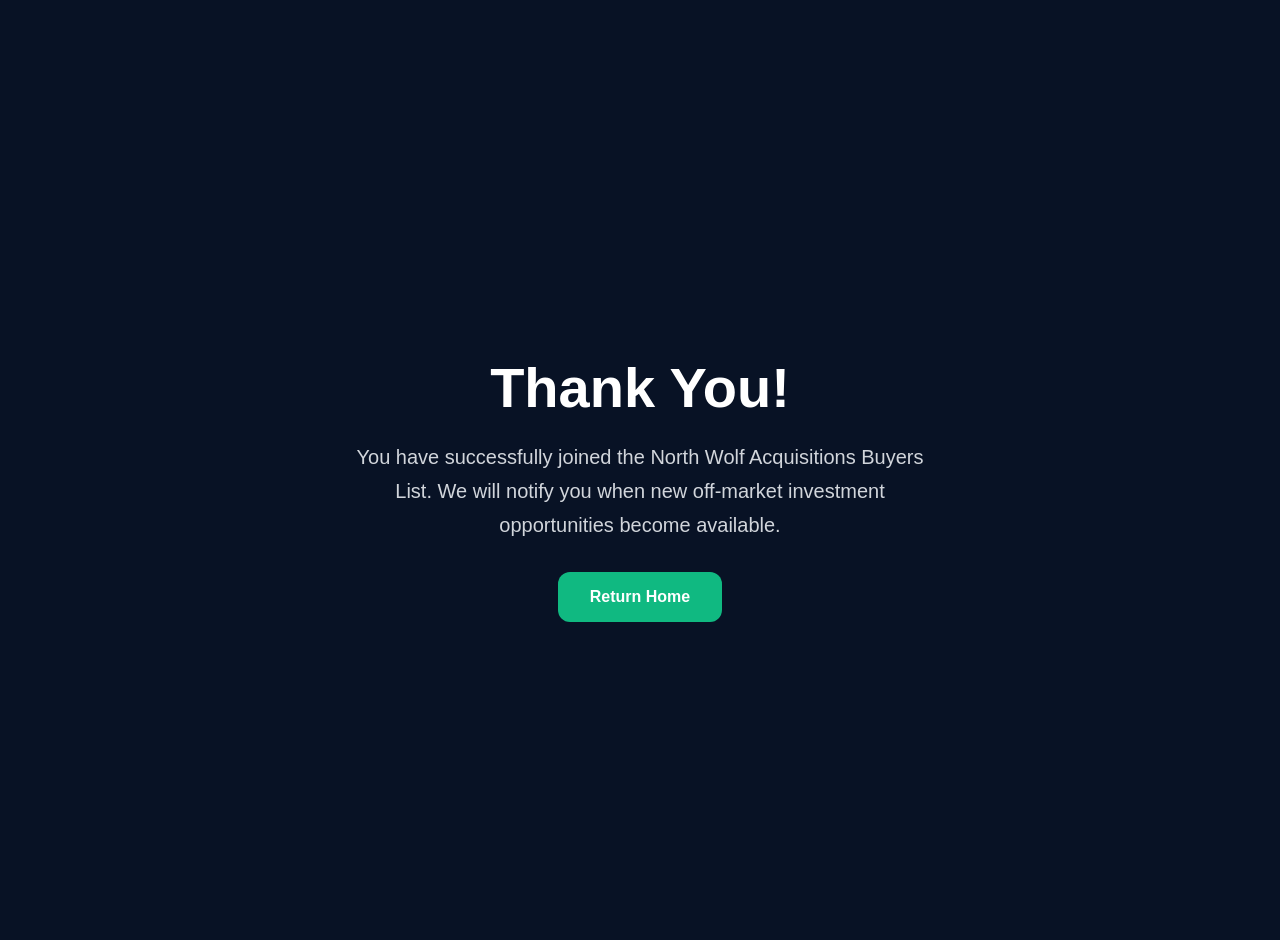
==== investors/investor-thankyou.html @ f75b0e71 "Add investor thank you redirect" ====
<!DOCTYPE html>
<html lang="en">
<head>
  <meta charset="UTF-8" />
  <meta name="viewport" content="width=device-width, initial-scale=1.0" />
  <title>Investor Registration Complete | North Wolf Acquisitions</title>

  <style>
    body {
      margin: 0;
      font-family: Arial, sans-serif;
      background: #081225;
      color: white;
      display: flex;
      justify-content: center;
      align-items: center;
      min-height: 100vh;
      text-align: center;
      padding: 20px;
    }

    .thankyou-box {
      max-width: 600px;
    }

    h1 {
      font-size: 56px;
      margin-bottom: 20px;
    }

    p {
      color: #d1d5db;
      font-size: 20px;
      line-height: 1.7;
      margin-bottom: 30px;
    }

    a {
      display: inline-block;
      padding: 16px 32px;
      background: #10b981;
      color: white;
      text-decoration: none;
      border-radius: 12px;
      font-weight: bold;
    }
  </style>
</head>

<body>

  <div class="thankyou-box">

    <h1>Thank You!</h1>

    <p>
  You have successfully joined the North Wolf Acquisitions Buyers List.
  We will notify you when new off-market investment opportunities become available.
</p>

    <a href="investors.html">
      Return Home
    </a>

  </div>

</body>
</html>
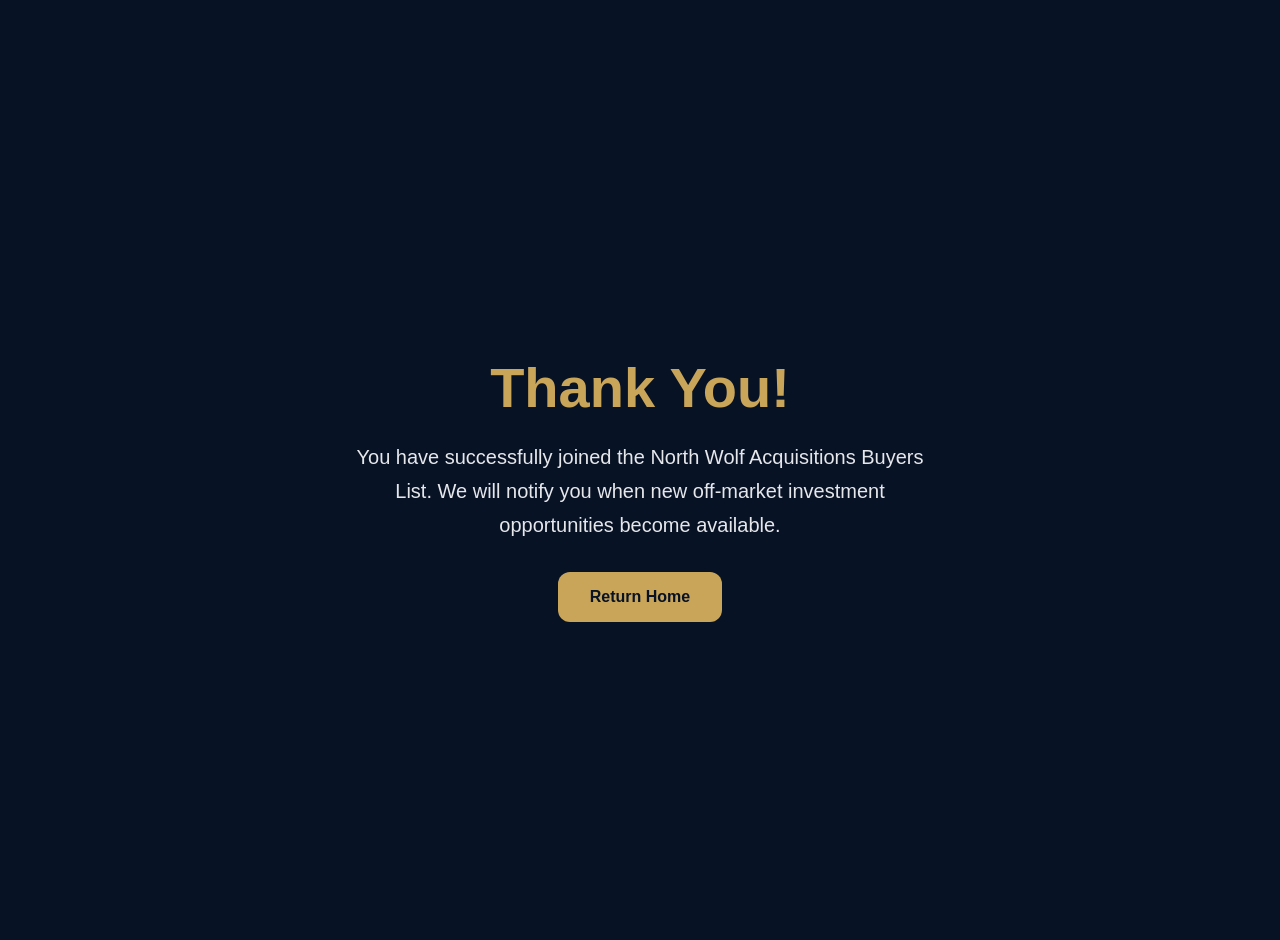
==== commit 4137d008: "Style investor thank you page" ====
--- a/investors/investor-thankyou.html
+++ b/investors/investor-thankyou.html
@@ -24,26 +24,27 @@
     }
 
     h1 {
-      font-size: 56px;
-      margin-bottom: 20px;
-    }
+  font-size: 56px;
+  margin-bottom: 20px;
+  color: #c9a55a;
+}
 
     p {
-      color: #d1d5db;
-      font-size: 20px;
-      line-height: 1.7;
-      margin-bottom: 30px;
-    }
+  color: #e5e7eb;
+  font-size: 20px;
+  line-height: 1.7;
+  margin-bottom: 30px;
+}
 
     a {
-      display: inline-block;
-      padding: 16px 32px;
-      background: #10b981;
-      color: white;
-      text-decoration: none;
-      border-radius: 12px;
-      font-weight: bold;
-    }
+  display: inline-block;
+  padding: 16px 32px;
+  background: #c9a55a;
+  color: #081225;
+  text-decoration: none;
+  border-radius: 12px;
+  font-weight: bold;
+}
   </style>
 </head>
 
